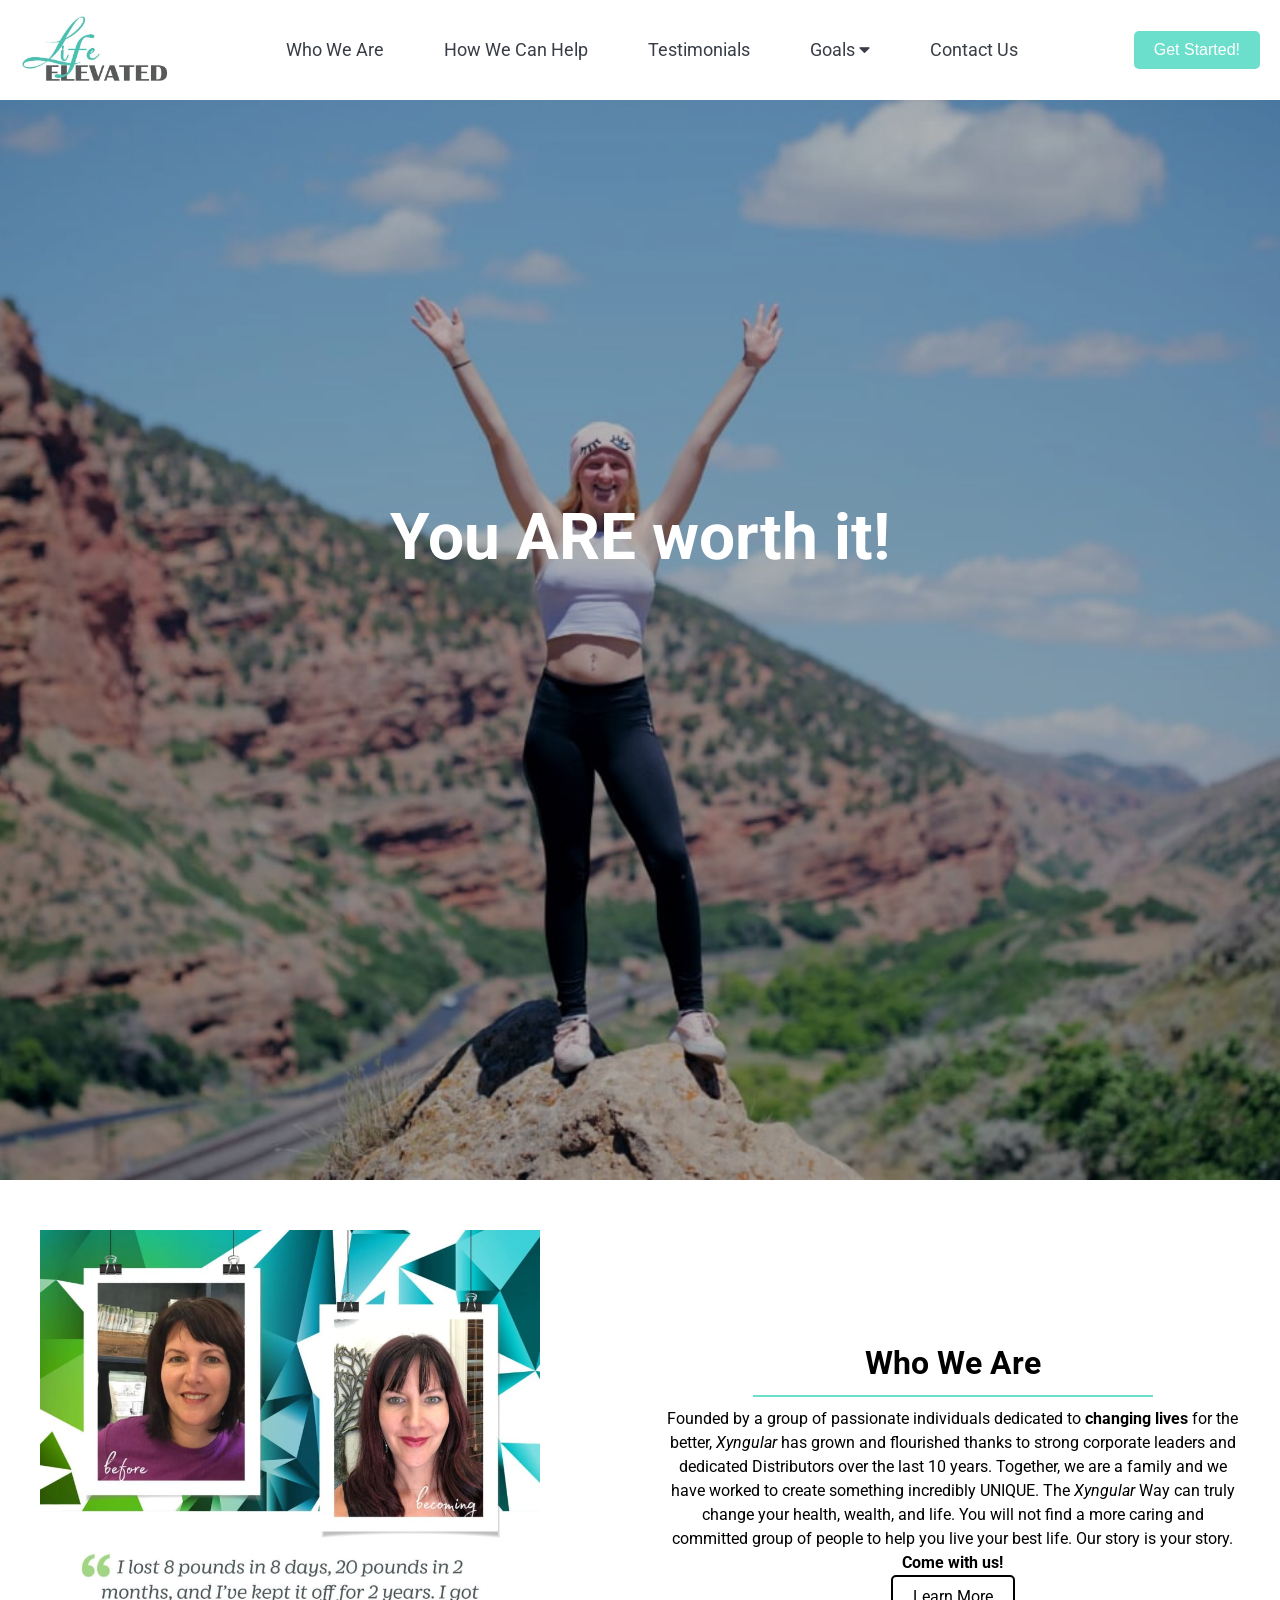
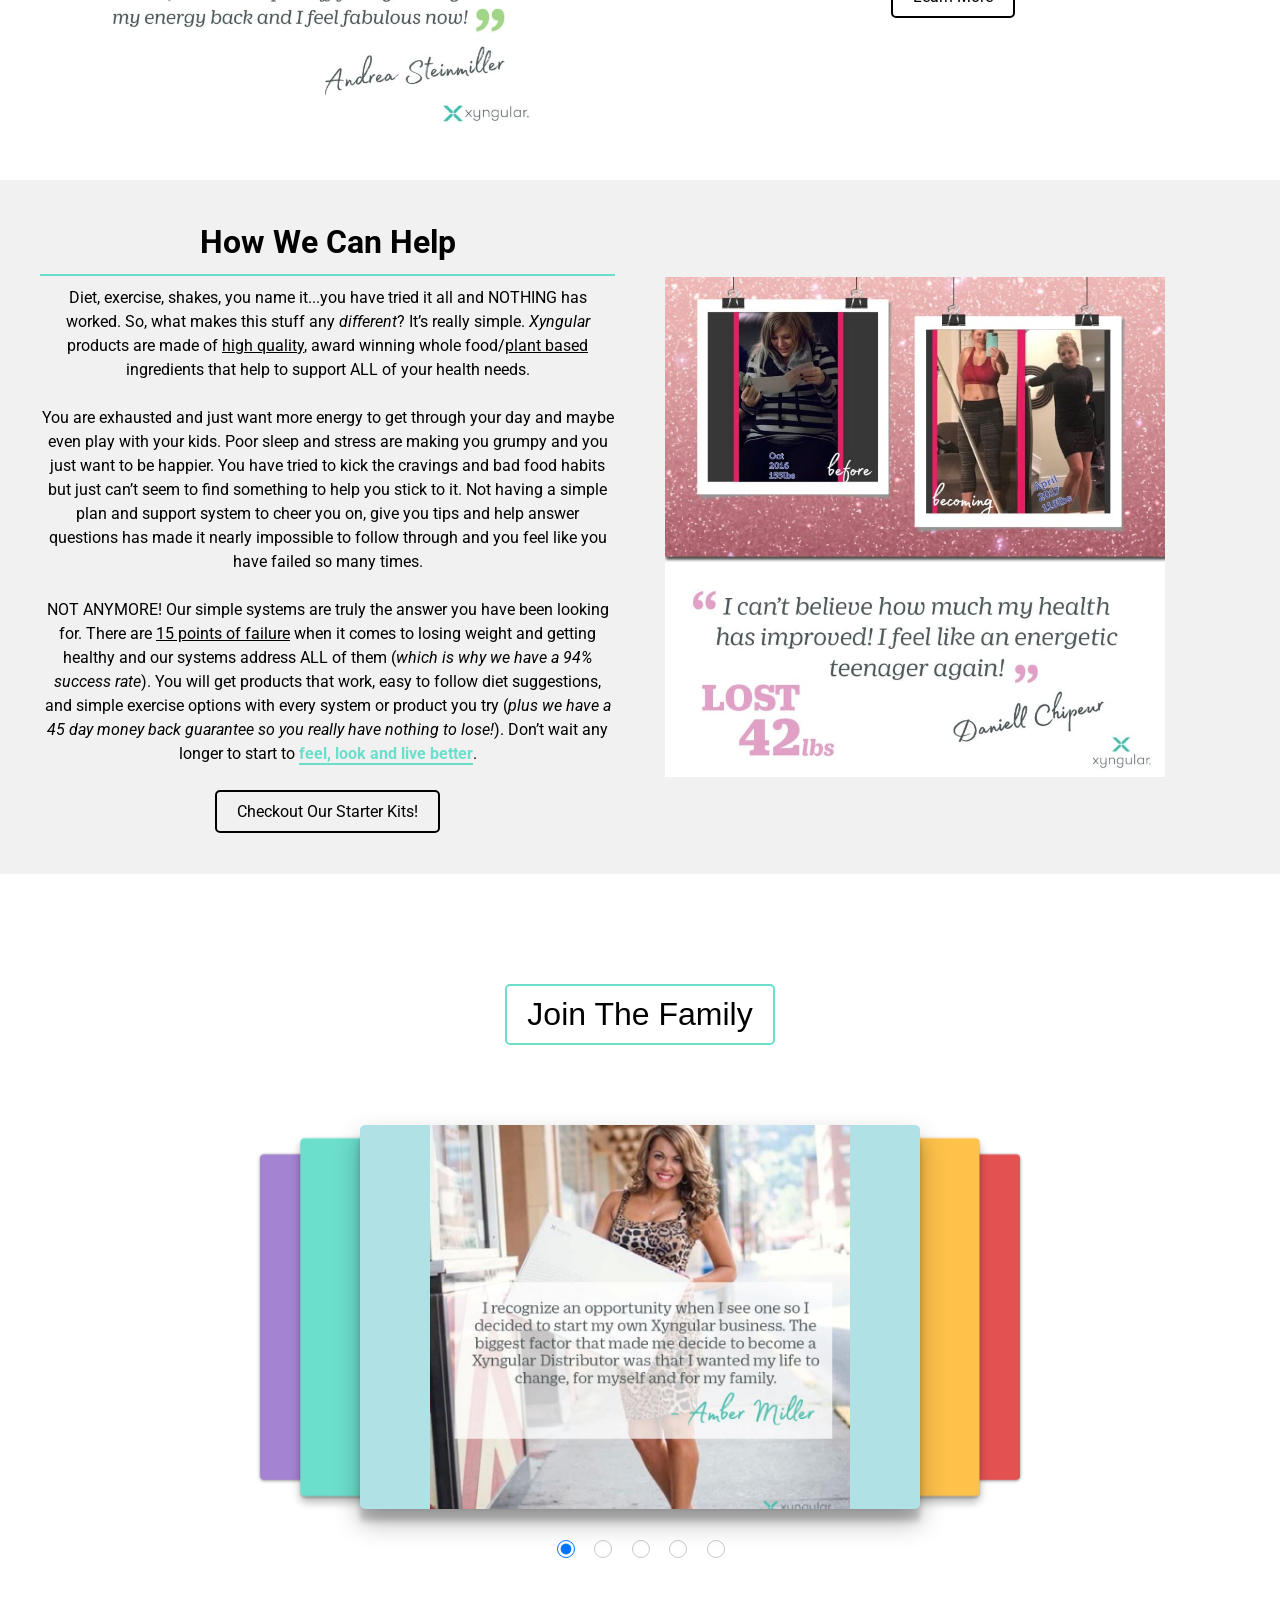
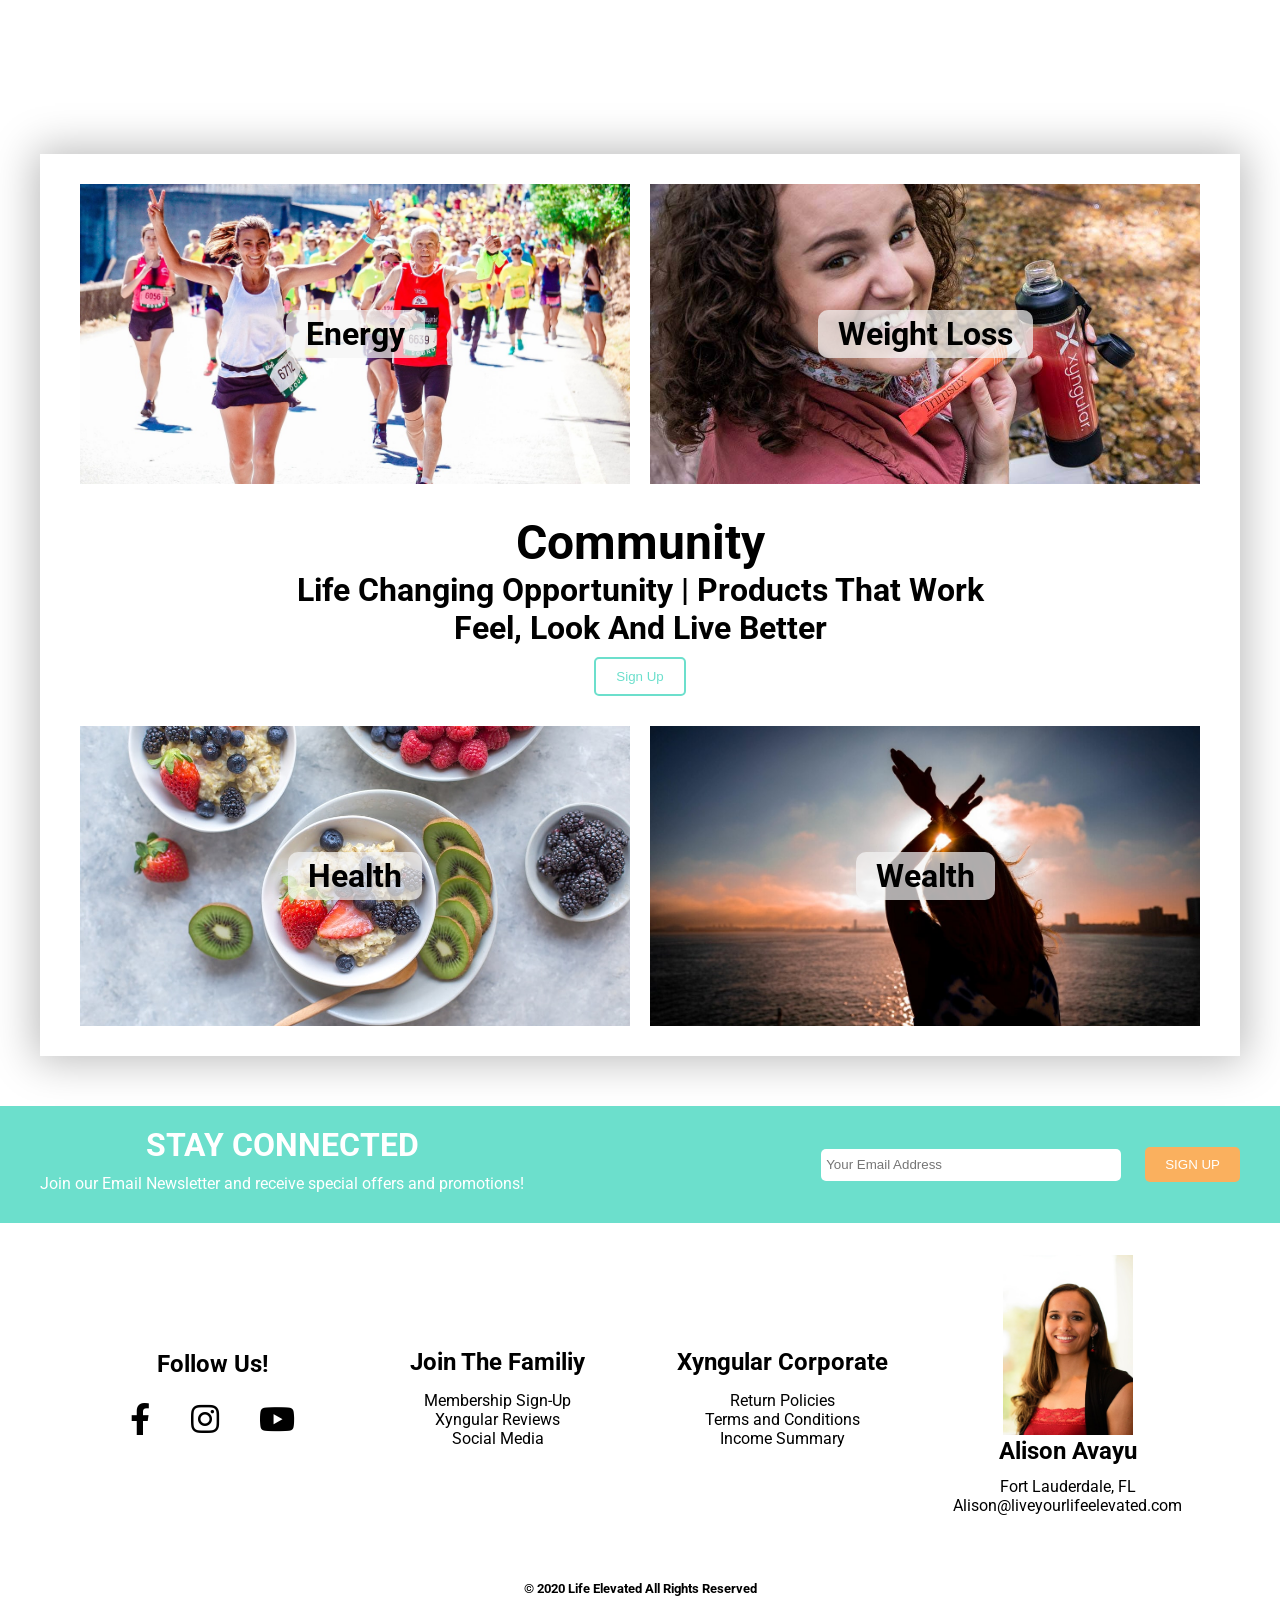
==== index.html @ e4d83ce9 "Add files via upload" ====
<!DOCTYPE html>
<html lang="en">
<head>
  <meta charset="UTF-8">
  <meta name="viewport" content="width=device-width, initial-scale=1.0">
  <!-- Stylesheets -->
  <link rel="stylesheet" href="css/utilities.css">
  <link rel="stylesheet" href="css/style.css">
  <!-- font awesome -->
  <link rel="stylesheet" href="https://cdnjs.cloudflare.com/ajax/libs/font-awesome/5.15.1/css/all.min.css" integrity="sha512-+4zCK9k+qNFUR5X+cKL9EIR+ZOhtIloNl9GIKS57V1MyNsYpYcUrUeQc9vNfzsWfV28IaLL3i96P9sdNyeRssA==" crossorigin="anonymous" />
  <!-- aos -->
  <link rel="stylesheet" href="https://unpkg.com/aos@next/dist/aos.css" />
  <!-- swiper -->
  <link rel="stylesheet" href="https://unpkg.com/swiper/swiper-bundle.min.css">

  <title>Elevate</title>
</head>
<body>

<!-- Navbar -->
<div class="navbar">
  <div class="container flex">
    <img src="./img/home/logo.jpg" alt="">
    <button class="hamburger" id="hamburger"><i class="fas fa-bars"></i></button>
    <ul class="nav-ul" id="nav-ul">
      <li><a href="#testimonials">Who We Are</a></li>
      <li><a href="#aws">How We Can Help</a></li>
      <li><a href="testimonials.html">Testimonials</a></li>
      <li id="goals" class="goals"><a href="#">Goals <i class="fas fa-caret-down"></i></a>
        <ul id="dropdown" class="dropdown">
          <li><a href="./cards/weight-loss.html">Weight Loss</a></li>
          <li><a href="./cards/energy.html">Energy</a></li>
          <li><a href="./cards/health.html">Health</a></li>
          <li><a href="./cards/wealth.html">Wealth</a></li>
        </ul>
      </li>
      </li>
      <li><a href="./forms/info-form.html">Contact Us</a></li>
    </ul>
    <div class="get-started tooltip">
      <a href="forms/info-form.html"><button class="btn sm">Get Started!</button></a>
      <span class="tooltiptext">Lose up to <strong>15</strong>lbs in <strong>8</strong> days!</span>
    </div>
  </div>
  <div class="learn-more" data-aos="fade-down">
    <button class="learn-btn"><a href="./forms/info-form.html"><span>X</span></a></button>
    <p data-aos="fade-left">I WANT IN</p>
  </div>
</div>

<!-- Showcase -->
<section class="showcase">
  <div class="showcase-cover"></div>
  <div class="showcase-container">
    <h1 class="xl" data-aos="fade-down">You ARE worth it!</h1>
  </div>
</section>

<!-- testimonials -->
<section id="testimonials" class="testimonials">
  <div class="container grid">
    <div class="slider-container">
      <div class="slider">
        <img src="./img/home/test1.jpg" alt="" />
        <img src="./img/home/test2.jpg" alt="" />
        <img src="./img/home/test3.jpg" alt="" />
        <img src="./img/home/test4.jpg" alt="" />
        <img src="./img/home/test5.jpg" alt="" />
      </div>
    </div>
    <div class="testimonials-text">
      <h2 class="md">Who We Are</h2>
      <p>
        Founded by a group of passionate individuals dedicated to <strong>changing lives</strong> for the better, <em>Xyngular</em> has grown and flourished thanks to strong corporate leaders and dedicated Distributors over the last 10 years. Together, we are a family and we have worked to create something incredibly UNIQUE. The <em>Xyngular</em> Way can truly change your health, wealth, and life. You will not find a more caring and committed group of people to help you live your best life. Our story is your story. <strong>Come with us!</strong> 
      </p>
      <a href="./cards/weight-loss.html" class="btn btn-outline">Learn More</a>
    </div>
  </div>
</section>

<!-- aws -->
<section id="aws" class="aws">
  <div class="container grid">
    <div class="aws-text">
      <h2 class="md">How We Can Help</h2>
      <p>
        Diet, exercise, shakes, you name it...you have tried it all and NOTHING has worked.  So, what makes this stuff any <em>different</em>?  It’s really simple.  <em>Xyngular</em> products are made of <u>high quality</u>, award winning whole food/<u>plant based</u> ingredients that help to support ALL of your health needs. <br>  
        <br>
        You are exhausted and just want more energy to get through your day and maybe even play with your kids.  Poor sleep and stress are making you grumpy and you just want to be happier.  You have tried to kick the cravings and bad food habits but just can’t seem to find something to help you stick to it.  Not having a simple plan and support system to cheer you on, give you tips and help answer questions has made it nearly impossible to follow through and you feel like you have failed so many times. <br>
        <br>
        NOT ANYMORE!  Our simple systems are truly the answer you have been looking for.  There are <a href="https://www.youtube.com/watch?v=ryxngeSz2Ag"><u>15 points of failure</u></a> when it comes to losing weight and getting healthy and our systems address ALL of them (<em>which is why we have a 94% success rate</em>).  You will get products that work, easy to follow diet suggestions, and simple exercise options with every system or product you try (<em>plus we have a 45 day money back guarantee so you really have nothing to lose!</em>). Don’t wait any longer to start to <strong>feel, look and live better</strong>.
        <br>
        <br>
      </p>
      <a href="./kits/products.html" class="btn btn-outline">Checkout Our Starter Kits!</a>
    </div>
    <div class="slider-container">
      <div class="slider">
        <img src="./img/home/aws1.jpg" alt="" />
        <img src="./img/home/aws2.jpg" alt="" />
        <img src="./img/home/aws3.jpg" alt="" />
        <img src="./img/home/aws4.jpg" alt="" />
        <img src="./img/home/aws5.jpg" alt="" />
      </div>
    </div>
  </div>
</section>


<!-- Join Us -->
<section class="join-us">
  <div class="container">
    <div class="join-header">
      <button class="md btn btn-outline"><a href="./cards/health.html">Join The Family</a></button>
    </div>
    <div id="slider">
      <input type="radio" name="slider" id="s1" checked>
      <input type="radio" name="slider" id="s2">
      <input type="radio" name="slider" id="s3">
      <input type="radio" name="slider" id="s4">
      <input type="radio" name="slider" id="s5">
      
      <label for="s1" id="slide1"></label>
      <label for="s2" id="slide2"></label>
      <label for="s3" id="slide3"></label>
      <label for="s4" id="slide4"></label>
      <label for="s5" id="slide5"></label>
    </div>
  </div>
  </section>
  
<!-- community -->
<section class="community">
  <div class="container">
    <div class="grid">
      <div class="grid-item card1" data-aos="fade-right">
        <h2 class="md"><a href="./cards/energy.html">Energy</a></h2>
      </div>
      <div class="grid-item card2" data-aos="fade-left"><a href="./cards/weight-loss.html">
        <h2 class="md">Weight Loss</h2>
       </a>
      </div>
    </div>
    <div id="community" class="main">
      <h2 class="lg">Community</h2>
      <h2 class="md">Life Changing Opportunity | Products That Work</h2>
      <h2 class="md">Feel, Look And Live Better</h2>
      <button class="btn btn-outline">Sign Up</button>
    </div>
    <div class="grid">
      <div class="grid-item card3" data-aos="fade-right"><a href="./cards/health.html">
        <h2 class="md">Health</h2>
       </a>
      </div>
      <div class="grid-item card4" data-aos="fade-left"><a href="./cards/wealth.html">
        <h2 class="md">Wealth</h2>
       </a>
      </div>
    </div>
  </div>
</section>


<!-- footer -->
<div class="connect">
  <div class="container flex">
    <div class="connect-text">
      <h2 class="md">STAY CONNECTED</h2>
      <P class="sm">Join our Email Newsletter and receive special offers and promotions!</P>
    </div>
    <div class="connect-form">
      <form name="connect-form" method="POST" data-netlify="true">
        <input name="email" type="email" placeholder="Your Email Address">
        <button class="btn" type="submit">SIGN UP</button>
      </form>
    </div>
  </div>
</div>

<footer>
<div class="footer-links">
  <div class="container grid my-2">
    <div class="social">
      <h2 class="md">Follow Us!</h2>
      <ul class="social-ul">
        <li class="facebook-i">
          <div class="social-tooltip">
            <a href="http://facebook.com/alisonavayu"><i class="fab fa-facebook-f fa-2x"></i></a>
            <span class="tooltiptext">Click <strong>"Join"</strong> and say <strong>Alison</strong> sent you!</span>
          </div>
        </li>
        <li><a href="http://instgram.com/alisonavayu""><i class="fab fa-instagram fa-2x"></i></a></li>
        <li><a href="https://www.youtube.com/user/xyngularcorp"><i class="fab fa-youtube fa-2x"></i></a></li>
      </ul>
    </div>
    <div class="family flex my-3">
      <h2 class="md">Join The Familiy</h2>
      <a href="https://www.xyngular.com/en/join-our-family/membership-sign/"
      >Membership Sign-Up</a
      >
      <a
      href="https://www.xyngular.com/en/join-our-family/xyngular-reviews/"
      >Xyngular Reviews</a
      >
      <a href="#">Social Media</a>
    </div>
    <div class="corporate flex my-3">
      <h2 class="md">Xyngular Corporate</h2>
      <a
      href="https://www.xyngular.com/en/xyngular-corporate/return-policies/"
      >Return Policies</a
      >
      <a
      href="https://www.xyngular.com/en/xyngular-corporate/terms-conditions/"
      >Terms and Conditions</a
      >
      <a
      href="https://xyngular-xbo-media.s3.amazonaws.com/Xyngular_Income_Summary-2016.pdf"
      >Income Summary</a
      >
    </div>
    <div class="contact flex my-3">
      <img src="./img/home/contact-img.jpg" alt="">
      <h2 class="md">Alison Avayu</h2>
      <p>Fort Lauderdale, FL<br>
        Alison@liveyourlifeelevated.com
      </p>
    </div>
  </div>
</div>
<div class="copyright my-2">
  <h5>&copy; 2020 Life Elevated All Rights Reserved</h5>
</div>
</footer>

<!-- grocery modal -->
<!-- <section class="grocery-modal">
  <div id="modal-bg" class="modal-bg">
    <div id="modal-container" class="modal-container container flex">
      <div class="grocery-text">
        <h2 class="md">Enjoy our favorite Grocery go-to list!</h2>
        <p class="sm">And stay up to date on future <u><em>promotions.</em></u></p>
        <form name="grocery-form" method="POST" data-netlify="true">
          <div class="form-control">
            <input type="text" name="name" placeholder="First Name">
            <input type="email" name="email" placeholder="Enter Your Email" /><br />
          </div>
          <button class="btn" type="submit">SIGN UP</button>
        </form>
        <span class="modal-close" id="modal-close">X</span>
      </div>
    </div>
  </div>
</section> -->
  

<!-- js -->
<script src="app.js"></script>

<!-- aos -->
<script src="https://unpkg.com/aos@next/dist/aos.js"></script>
<script>
  AOS.init({
    offset: 200,
    duration: 800,
  });
</script>

 <!-- Swiper -->
 <script src="https://unpkg.com/swiper/swiper-bundle.min.js"></script>
 <script>
   var swiper = new Swiper('.swiper-container', {
 effect: 'coverflow',
 grabCursor: true,
 centeredSlides: true,
 slidesPerView: 'auto',
 coverflowEffect: {
   rotate: 50,
   stretch: 0,
   depth: 100,
   modifier: 1,
   slideShadows: true,
 },
});
 </script>
 
 <!-- omnisend -->
 <script type="text/javascript">
  window.omnisend = window.omnisend || [];
  omnisend.push(["accountID", "5fd02f954c7fa4787cb99e09"]);
  omnisend.push(["track", "$pageViewed"]);
  !function(){var e=document.createElement("script");e.type="text/javascript",e.async=!0,e.src="https://omnisrc.com/inshop/launcher-v2.js";var t=document.getElementsByTagName("script")[0];t.parentNode.insertBefore(e,t)}();
</script>
</body>
</html>
---- css/utilities.css ----
/* Utilities */

a {
  text-decoration: none;
  color: #000;
}

a:focus {
  outline: none;
  border: none;
}

li {
  list-style-type: none;
}

.container {
  max-width: 1200px;
  height: 100%;
  margin: 0px auto;
  overflow: auto;
  padding: 0 40px;
}

html {
  scroll-behavior: smooth;
}

button:focus {
  outline: none;
  border: none;
}

/* tool tip */
/* Tooltip container */
.tooltip {
  position: relative;
  display: inline-block;
}

/* Tooltip text */
.tooltip .tooltiptext {
  visibility: hidden;
  color: #000;
  text-align: center;
  padding: 5px 0;
  border-radius: 6px;
  
  /* Position the tooltip text - see examples below! */
  position: absolute;
  z-index: 5;
}

/* Show the tooltip text when you mouse over the tooltip container */
.tooltip:hover .tooltiptext {
  visibility: visible;
}

.tooltip .tooltiptext {
  width: 220px;
  top: 100%;
  left: 50%;
  transform: translateX(-50%);
  margin-left: -30px; 
}

/* learn-more */
.navbar .learn-more {
  position: fixed;
  top: 80%;
  right: 3%;
  border: none;
  background-color: transparent;
  display: flex;
  flex-direction: column;
  z-index: 10;
}

.navbar .learn-more .learn-btn {
  background-color: transparent;
  border: none;
}

.navbar .learn-btn a {
  color: var(--primary-color);
  text-decoration: none;
}

.navbar .learn-btn span {
  font-size: 3.5rem;
  font-weight: bold;
  text-shadow: 0px 5px 10px #808080;
}

.navbar .learn-btn span:hover {
  cursor: pointer;
  border: none;
  outline: none;
  text-shadow: 0px 5px 10px #000;
  transition: text-shadow .2s ease-in;
}

.navbar .learn-more p {
  text-align: center;
  color: #000;
  font-size: 12px;
  font-weight: bold;
}

/* modal */
.modal-bg {
  position: fixed;
  height: 100vh;
  width: 100%;
  top: 0;
  left: 0;
  background-color: rgba(100, 100, 100, 0.7);
  display: flex;
  justify-content: center;
  align-items: center;
  visibility: visible;
  opacity: 1;
  transition: visibilty 0.2s, opacity 0.5s;
  z-index: 100;
}

.modal-active {
  visibility: visible;
  opacity: 0;
}

/* button */
.btn {
  padding: 10px 20px;
  border: none;
  border-radius: 5px;
}

.btn:hover {
  cursor: pointer;
  transform: scale(.95);
}

.btn-outline {
  padding: 10px 20px;
  border: 2px solid #000;
  border-radius: 5px;
  background-color: transparent;
}

/* grid and flex */
.flex {
  display: flex;
  justify-content: center;
  align-items: center;
}

.grid {
  display: grid;
  grid-template-columns: repeat(2, 1fr);
  gap: 20px;
  justify-content: center;
  align-items: center;
  height: 100%;
}

.grid-3 {
  grid-template-columns: repeat(3, 1fr);
}

/* Text Sizes */

.lead {
  font-size: 20px;
}

.sm {
  font-size: 1rem
}

.md {
  font-size: 2rem;
}

.lg {
  font-size: 3rem;
}

.xl {
  font-size: 4rem;
}


/* Margin */

.my-1 {
  margin: 1rem 0;
}

.my-2 {
  margin: 1.5rem 0;
}

.my-3 {
  margin: 2rem 0;
}

.my-4 {
  margin: 3rem 0;
}

.my-5 {
  margin: 4rem 0;
}

.m-1 {
  margin: 1rem;
}

.m-2 {
  margin: 1.5rem;
}

.m-3 {
  margin: 2rem;
}

.m-4 {
  margin: 3rem;
}

.m-5 {
  margin: 4rem;
}

/* Padding */

.py-1 {
  padding: 1rem 0;
}

.py-2 {
  padding: 1.5rem 0;
}

.py-3 {
  padding: 2rem 0;
}

.py-4 {
  padding: 3rem 0;
}

.py-5 {
  padding: 4rem 0;
}

.p-1 {
  padding: 1rem;
}

.p-2 {
  padding: 1.5rem;
}

.p-3 {
  padding: 2rem;
}

.p-4 {
  padding: 3rem;
}

.p-5 {
  padding: 4rem;
}
---- css/style.css ----
@import url("https://fonts.googleapis.com/css2?family=Roboto:wght@400;500;700&display=swap");
@import url("https://fonts.googleapis.com/css2?family=Dancing+Script&display=swap");
@import url('https://fonts.googleapis.com/css2?family=Questrial&display=swap');

:root {
  --primary-color: #6cdfcc;
  --primary-dark: #2dd1b6;
  --primary-light: #abede2;
  --secondary-color: #393e46;
  --success-color: #2ecc71;
  --error-color: #e74c3c;
  --orange: #fab05e;
  --teal: #6cdfcc;
  --purple: #a383d2;  
  --green: #8fcfa0;
  --yellow: #fec24a;
  --red: #e35151;
  --blue: #b0e1e5;
}

* {
  box-sizing: border-box;
  margin: 0;
  padding: 0;
}

body {
  font-family: "Roboto", sans-serif;
}

html {
  scroll-behavior: smooth;
}

p {
  margin: 10px 0;
}

img {
  width: 100%;
}


/* Navbar */
.navbar {
  height: 100px;
  color: var(--teal);
}

.navbar .container {
  padding: 0px 20px;
  max-width: 1400px;
}

.navbar .flex {
  justify-content: space-between;
}

.navbar .container img {
  height: 80px;
  width: 150px;
  margin: 0;
}

.hamburger {
  position: relative;
  display: none;
  font-size: 2.25rem;
  background-color: transparent;
  color: var(--teal);
  border: none;
}

.hamburger:focus {
  outline: none;
}

.nav-ul {
  display: flex;
  padding: 20px;
}

.nav-ul a {
  color: var(--secondary-color);
  font-size: 1.1rem;
  margin: 0px 20px;
  padding: 5px 10px;
}

.nav-ul a:hover {
  border-bottom: 3px solid var(--teal);
  transition: all .2s ease-in-out;
  border-radius: 5px;
}

.dropdown {
  visibility: hidden;
  position: absolute;
  overflow: visible;
  z-index: 20;
  background-color: rgba(50, 50, 50, 0.8);
  margin: 20px 0px;
  border-radius: 10px;
}

.show {
  visibility: visible;
}

.dropdown li {
  color: #fff;
  text-align: center;
  padding: 10px
}

.dropdown li a {
  color: #fff;
  font-weight: bold;
}

.dropdown li a:hover {
  color: var(--teal);
  bordeR: none;
}

.dropdown li:hover {
  background-color: #000;
  border-radius: 10px;
}

.get-started button {
  background-color: var(--teal);
  color: #fff;
} 

/* showcase */
.showcase {
  position: relative;
  height: 120vh;
  background: url(../img/home/showcase.jpg) no-repeat center center/cover;
}

.showcase .showcase-cover {
  position: absolute;
  top: 0;
  left: 0;
  right: 0;
  bottom: 0;
  background-color: rgba(0, 0, 0, .3);
  z-index: 2;
}


.showcase .showcase-container h1 {
  text-align: center;
  color: #fff;
  top: 400px;
  position: relative;
  z-index: 3;
}


/* Who We Are */

.slider-container {
  overflow: hidden;
  width: 500px;
  height: 500px;
}

.slider-container .slider {
  position: relative;
  width: 500%;
  margin: 0;
  left: 0;
  animation: 15s slider infinite;
}

.slider-container .slider img {
  width: 20%;
  float: left;
}

@keyframes slider {
  0% { left: 0; }
  15% { left: 0; }
  20% { left: -100%; }
  40% { left: -100%; }
  45% { left: -200%; }
  65% { left: -200%; }
  70% { left: -300%; }
  85% { left: -300%; }
  90% { left: -400%; }
  100% { left: -400%; }
}

.testimonials .container {
  padding: 50px 0px;
  grid-gap: 50px;
}

.testimonials .container .testimonials-text h2 {
  padding-bottom: 20px;
  border-bottom: 2px solid var(--primary-color);
  width: 400px;
  margin: 0px auto;
}

.testimonials .container .testimonials-text {
  text-align: center;
  line-height: 1.5rem;
}

.testimonials .container .testimonials-text .btn:hover {
  background-color: var(--teal);
  color: #fff;
  border: none;
}


/* How We Can Help */
.aws {
  background-color: #f1f1f1;
}

.aws .container {
  padding: 50px 0px;
  grid-gap: 50px;
}

.aws .container .aws-text h2 {
  padding-bottom: 20px;
  border-bottom: 2px solid var(--primary-color);
}

.aws .container .aws-text {
  text-align: center;
  line-height: 1.5rem; 
}

.aws .container .aws-text strong {
  color: var(--primary-color);
  border-bottom: 2px solid var(--primary-color);
}

.aws-text a:hover {
  font-weight: bold;
}

.aws .container .aws-text .btn:hover {
  background-color: var(--teal);
  border: none;
  color: #fff;
}

.aws .conatiner .slider-container {
  overflow: hidden;
  width: 500px;
  height: 500px;
}

.aws .conatiner .slider-container .slider {
  position: relative;
  width: 500%;
  margin: 0;
  left: 0;
  animation: 15s slider infinite;
}

.aws .conatiner .slider-container .slider img {
  width: 20%;
  float: left;
}

@keyframes slider {
  0% { left: 0; }
  15% { left: 0; }
  20% { left: -100%; }
  40% { left: -100%; }
  45% { left: -200%; }
  65% { left: -200%; }
  70% { left: -300%; }
  85% { left: -300%; }
  90% { left: -400%; }
  100% { left: -400%; }
}

/* Join Us */
  .join-us .btn-outline {
    margin: 80px auto;
    display: flex;
    justify-content: center;
    border-radius: 5px;
    color: var(--primary-color);
    border-color: vaR(--primary-color);
    cursor: pointer;
   }
  
  .join-us .btn-outline a {
    text-decoration: none;
  }
  
  .join-us .btn a:visited {
    color: var(--primary-color);
    text-decoration: none;
    border: none;
    outline: none;
  }

.join-us {
  padding-top: 30px;
}
.join-us .container {
  height: 800px;
}

#slider {
  position: relative;
  width: 50%;
  height: 30vw;
  margin: 40px auto;
  font-family: 'Helvetica Neue', sans-serif;
  perspective: 1400px;
  transform-style: preserve-3d;
}

input[type=radio] {
  position: relative;
  top: 108%;
  left: 50%;
  width: 18px;
  height: 18px;
  margin: 0 15px 0 0;
  opacity: 0.4;
  transform: translateX(-83px);
  cursor: pointer;
}


input[type=radio]:nth-child(5) {
  margin-right: 0px;
}

input[type=radio]:checked {
  opacity: 1;
}


#slider label {
  position: absolute;
  width: 100%;
  height: 100%;
  left: 0;
  top: 0;
  border-radius: 5px;
  cursor: pointer;
  display: flex;
  align-items: center;
  justify-content: center;
  transition: transform 400ms ease;
}

#slide1 {
  background-image: url(../img/home/join1.jpg);
  background-position: center;
  background-size: 420px;
  background-repeat: no-repeat;
  background-color: #b0e1e5;
}

#slide2 {
  background-image: url(../img/home/join2.jpg);
  background-position: center;
  background-size: 420px;
  background-repeat: no-repeat;
  background-color: #fec24a;
}

#slide3 {
  background-image: url(../img/home/join3.jpg);
  background-position: center;
  background-size: 420px;
  background-repeat: no-repeat;
  background-color: #e35151;
}

#slide4 {
  background-image: url(../img/home/join4.jpg);
  background-position: center;
  background-size: 420px;
  background-repeat: no-repeat;
  background-color: #a383d2;
}

#slide5 {
  background-image: url(../img/home/join5.jpg);
  background-position: center;
  background-size: 420px;
  background-repeat: no-repeat;
  background-color: var(--teal);
}


/* Slider Functionality */

/* Active Slide */
#s1:checked ~ #slide1, #s2:checked ~ #slide2, #s3:checked ~ #slide3, #s4:checked ~ #slide4, #s5:checked ~ #slide5 {
  box-shadow: 0 13px 26px rgba(0,0,0, 0.3), 0 12px 6px rgba(0,0,0, 0.2);
  transform: translate3d(0%, 0, 0px);
}

/* Next Slide */
#s1:checked ~ #slide2, #s2:checked ~ #slide3, #s3:checked ~ #slide4, #s4:checked ~ #slide5, #s5:checked ~ #slide1 {
  box-shadow: 0 6px 10px rgba(0,0,0, 0.3), 0 2px 2px rgba(0,0,0, 0.2);
  transform: translate3d(15%, 0, -100px);
}


/* Next to Next Slide */
#s1:checked ~ #slide3, #s2:checked ~ #slide4, #s3:checked ~ #slide5, #s4:checked ~ #slide1, #s5:checked ~ #slide2 {
  box-shadow: 0 1px 4px rgba(0,0,0, 0.4);
  transform: translate3d(30%, 0, -250px);
}

/* Previous to Previous Slide */
#s1:checked ~ #slide4, #s2:checked ~ #slide5, #s3:checked ~ #slide1, #s4:checked ~ #slide2, #s5:checked ~ #slide3 {
  box-shadow: 0 1px 4px rgba(0,0,0, 0.4);
  transform: translate3d(-30%, 0, -250px);
}

/* Previous Slide */
#s1:checked ~ #slide5, #s2:checked ~ #slide1, #s3:checked ~ #slide2, #s4:checked ~ #slide3, #s5:checked ~ #slide4 {
  box-shadow: 0 6px 10px rgba(0,0,0, 0.3), 0 2px 2px rgba(0,0,0, 0.2);
  transform: translate3d(-15%, 0, -100px);
}



/* community */

.community .container {
  background-color: #fff;
  margin: 50px auto;
  box-shadow: 0 0 40px 5px #bbbbbb;
}

.community .grid-item {
  display: flex;
  height: 300px;
  justify-content: center;
  align-items: center;
  margin: 30px 0px;
}

.community .grid-item h2 {
  padding: 5px 20px;
  background-color: rgba(246, 246, 246, .7);
  color: #000;
  border-radius: 10px;
  cursor: pointer;
}

.card1 {
  background: url(../img/home/energy.jpg) no-repeat center center/cover;
}
.card2 {
  background: url(../img/home/wt-loss.jpg) no-repeat center center/cover;
}
.card3 {
  background: url(../img/home/health.jpg) no-repeat center center/cover;
}
.card4 {
  background: url(../img/home/wealth.jpg) no-repeat center center/cover;
}

.community .main {
  text-align: center;
}

.community .main button {
  margin-top: 10px;
  color: var(--primary-color);
  border-color: var(--primary-color);
  cursor: pointer;
}


/* footer */
/* connect  */

.connect {
  background-color: var(--primary-color);
}

.connect .container {
  justify-content: space-between;
  text-align: center;
  padding: 20px 0px;
  color: #fff;
}

.connect-form input {
  width: 300px;
  height: 2rem;
  padding: 5px;
  border-radius: 5px;
  border: none;
  outline: none;
}

.connect-form .btn {
  color: #fff;
  background-color: var(--orange);
  margin-left: 20px;
}

.footer-links h2 {
  font-size: 1.5rem;
  padding: 15px;
}

.footer-links .grid {
  margin: 0px auto;
  grid-template-columns: repeat(4, 1fr);
  text-align: center;
}

.footer-links .container .flex {
  flex-direction: column;
}

.social-ul {
  display: flex;
  justify-content: space-evenly;
  padding: 10px;
}

.social-tooltip {
  position: relative;
}

.social-tooltip .tooltiptext {
  visibility: hidden;
  position: absolute;
  bottom: -50px;
  left: -35px;
  background-color: #fff;
  width: 200px;
  z-index: 10;
}

.social ul a i:hover {
  color: var(--primary-color);
  cursor: pointer;
  border: none;
}

.social ul .facebook-i:hover .tooltiptext{
  visibility: visible;
}


.footer-links .container a:hover {
  border-bottom: 2px solid var(--primary-color);
  font-weight: bold;
}

.footer-links .container .contact img {
  width: 130px;
  height: 180px;
}

.footer-links .container .contact h2 {
  padding: 2px;
}

.copyright {
  text-align: center;
}



/* email modal */
.modal-bg {
  position: fixed;
  top: 0px;
  left: 0px;
  height: 100%;
  width: 100%;
  background-color: rgba(50, 50, 50, 0.4);
  z-index: 100;
  display: none;
}

.modal-container {
  position: absolute;
  background-color: var(--secondary-color);
  height: 250px;
  width: 100%;
  display: flex;
  justify-content: center;
  align-items: center;
  transition: all .4s ease-in-out;
  border-radius: 10px;
  bottom: 0px;
  left: 50%;
  transform: translateX(-50%);
  
}

.grocery-modal .modal-container {
  border: 2px solid var(--teal);
}

.modal-container.active {
  transform: translateY(250px);
}

.grocery-modal form {
  display: flex;
  flex-direction: column;
  justify-content: center;
  align-items: center;
  color: #fff;
}

.grocery-text {
  width: 50%;
}

.grocery-text h2 {
  padding: 0px 10px;
  color: #fff;
  text-align: center;
}

.grocery-text p {
  text-align: center;
  padding: 10px;
  color: #fff;
}

.grocery-text .modal-close {
  color: #a6a6a6;
  font-size: 2rem;
  font-weight: bold;
  position: absolute;
  top: 10px;
  right: 15px;
  cursor: pointer;
}

.grocery-text .form-control {
  margin: 10px;
}

.grocery-text form input {
  height: 40px;
  font-size: 16px;
  padding-left: 5px;
  width: 250px;
  outline: none;
  background-color: var(--secondary-color);
  border: none;
  border-bottom: 2px solid #fff;
  color: #fff;
}

.grocery-modal form input::placeholder {
  color: #fff;
}

.grocery-modal form button {
  background-color: var(--primary-color);
  color: #fff;
  width: 500px;
  padding: 10px;
  margin-bottom: 15px;
  transition: background-color 0.5s ease-in-out;
  outline: none;
  border: none;
}

.grocery-modal form button:hover {
  cursor: pointer;
  background-color: var(--primary-color);
}

.grocery-modal .grocery-text span:hover {
  color: #fff;
}

@media (max-width:1200px) {
  /* navbar */
 .hamburger {
  display: block;
  position: absolute;
  right: 50px;
}

.nav-ul {
  display: none;
}

.nav-ul.show {
  position: absolute;
  display: flex;
  flex-direction: column;
  top: 100px;
  right: 0px;
  z-index: 100;
  transition: all .5s ease-in-out;
  width: 100%;
}

.nav-ul {
  background-color: rgba(50, 50, 50, 1);
  padding: 0px;
}

.nav-ul li {
  border-bottom: 2px solid #000;
}

.nav-ul a {
  color: var(--teal);
  font-size: 1.5rem;
  margin: 30px;
  padding: 0px;
  line-height: 4rem;
}

.navbar .container .btn {
  display: none;
}

.dropdown {
  background-color: var(--teal);
  border-radius: 0px;
  width: 100%;
}

}

@media (max-width:500px) {
 /* navbar */
 .hamburger {
  display: block;
  position: absolute;
  right: 50px;
}

.nav-ul {
  display: none;
}

.navbar {
  position: relative;
}

.nav-ul.show {
  position: absolute;
  display: flex;
  flex-direction: column;
  top: 100px;
  right: 0px;
  z-index: 100;
  transition: all .5s ease-in-out;
}

.nav-ul {
  background-color: rgba(50, 50, 50, 0.9);
}

.nav-ul li {
  border-bottom: 2px solid #000;
}

.nav-ul a {
  color: var(--teal);
  font-size: 1.5rem;
  margin: 30px;
  padding: 0px;
  line-height: 4rem;
}

.navbar .container .btn {
  display: none;
}

.dropdown {
  background-color: var(--teal);
  border-radius: 0px;
  width: 100%;
}

.get-started {
  display: none;
}

  /* showcase */
  .showcase-container {
    display: flex;
    flex-direction: column;
    text-align: center;
  }

  .showcase-container h1 {
    font-size: 2.5rem;
  }

  .showcase-container h2 {
    font-size: 1.75rem;
    margin-top: 10px;
  }

  
  /* testimonials */
  .testimonials .grid {
    grid-template-columns: 1fr;
  }
  
  .testimonials .grid .slider-container {
    height: 400px;
    width: 380px;
    margin: 0px auto;
  }
  
  .testimonials .container .testimonials-text p {
    margin: 30px;
  }
  
  /* aws */
  .aws {
    padding: 40px 0px;
  }

  .aws .grid {
    grid-template-columns: 1fr;
    padding: 10px 30px;
  }

  .aws .grid .slider-container {
    height: 400px;
    width: 380px;
    margin: 0px auto;
  }

  .aws .container .testimonials-text p {
    margin: 30px;
  }

  /* Join Us */

  .join-us {
    display: none;
  }
  

  /* community */
  .community .container {
    box-shadow: none;
  }

.community .grid {
  grid-template-columns: 1fr;
  }

  .community .grid-item {
    margin: 5px 0;
  }

  .community .main {
    padding: 20px 0px 30px;
  }
  
  .community .main .md {
    font-size: 1.5rem;
  }

  /* footer */
  
  .connect-form {
    padding: 5px;
  }
  
  .connect-form .btn {
    color: #fff;
    background-color: var(--orange);
    margin: 10px auto;    
  }
  
  .connect .flex {
    display: flex;
    flex-direction: column;
    padding: 5px;
  }

  .footer-links .grid {
    grid-template-columns: 1fr;
    text-align: center;
  }

  .footer-links .container .family,
  .footer-links .container .corporate,
  .footer-links .container .contact {
    margin: .5rem 0px;
  }

   /* email modal */

.grocery-modal {
  height: 300px;
}

.grocery-modal .modal-container {
  border: 2px solid var(--teal);
  box-shadow: 0px 0px 40px 5px #000;  
}

.grocery-modal form input {
  margin-top: 20px;
  max-width: 300px;
}

.grocery-modal form button {
  margin-top: 40px;
  max-width: 200px;
}

.modal-container {
  width: 350px;
  height: 500px;
  top: 50%;
  left: 50%;
  transform: translate(-50%, -50%);
}

.grocery-modal .grocery-text {
  width: 100%;
}

.grocery-modal .grocery-text h2 {
  font-size: 2rem;
}

}
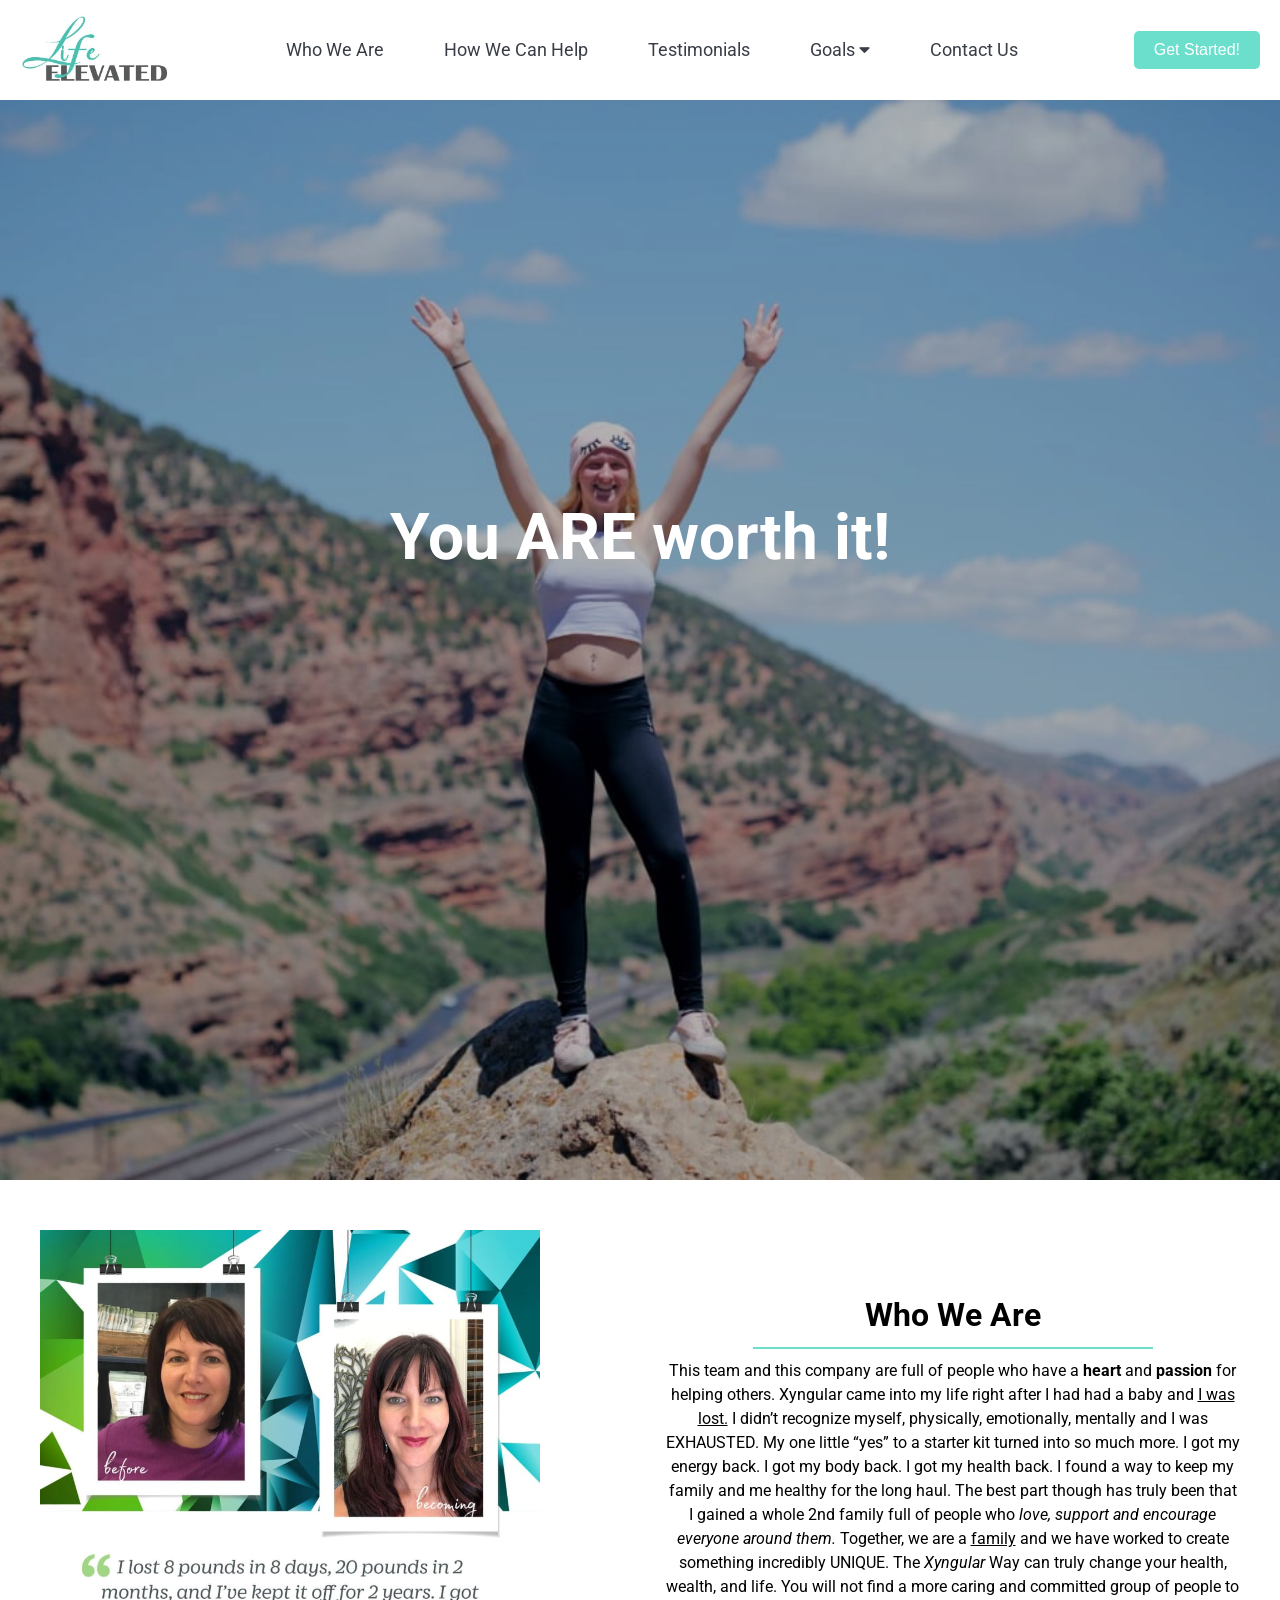
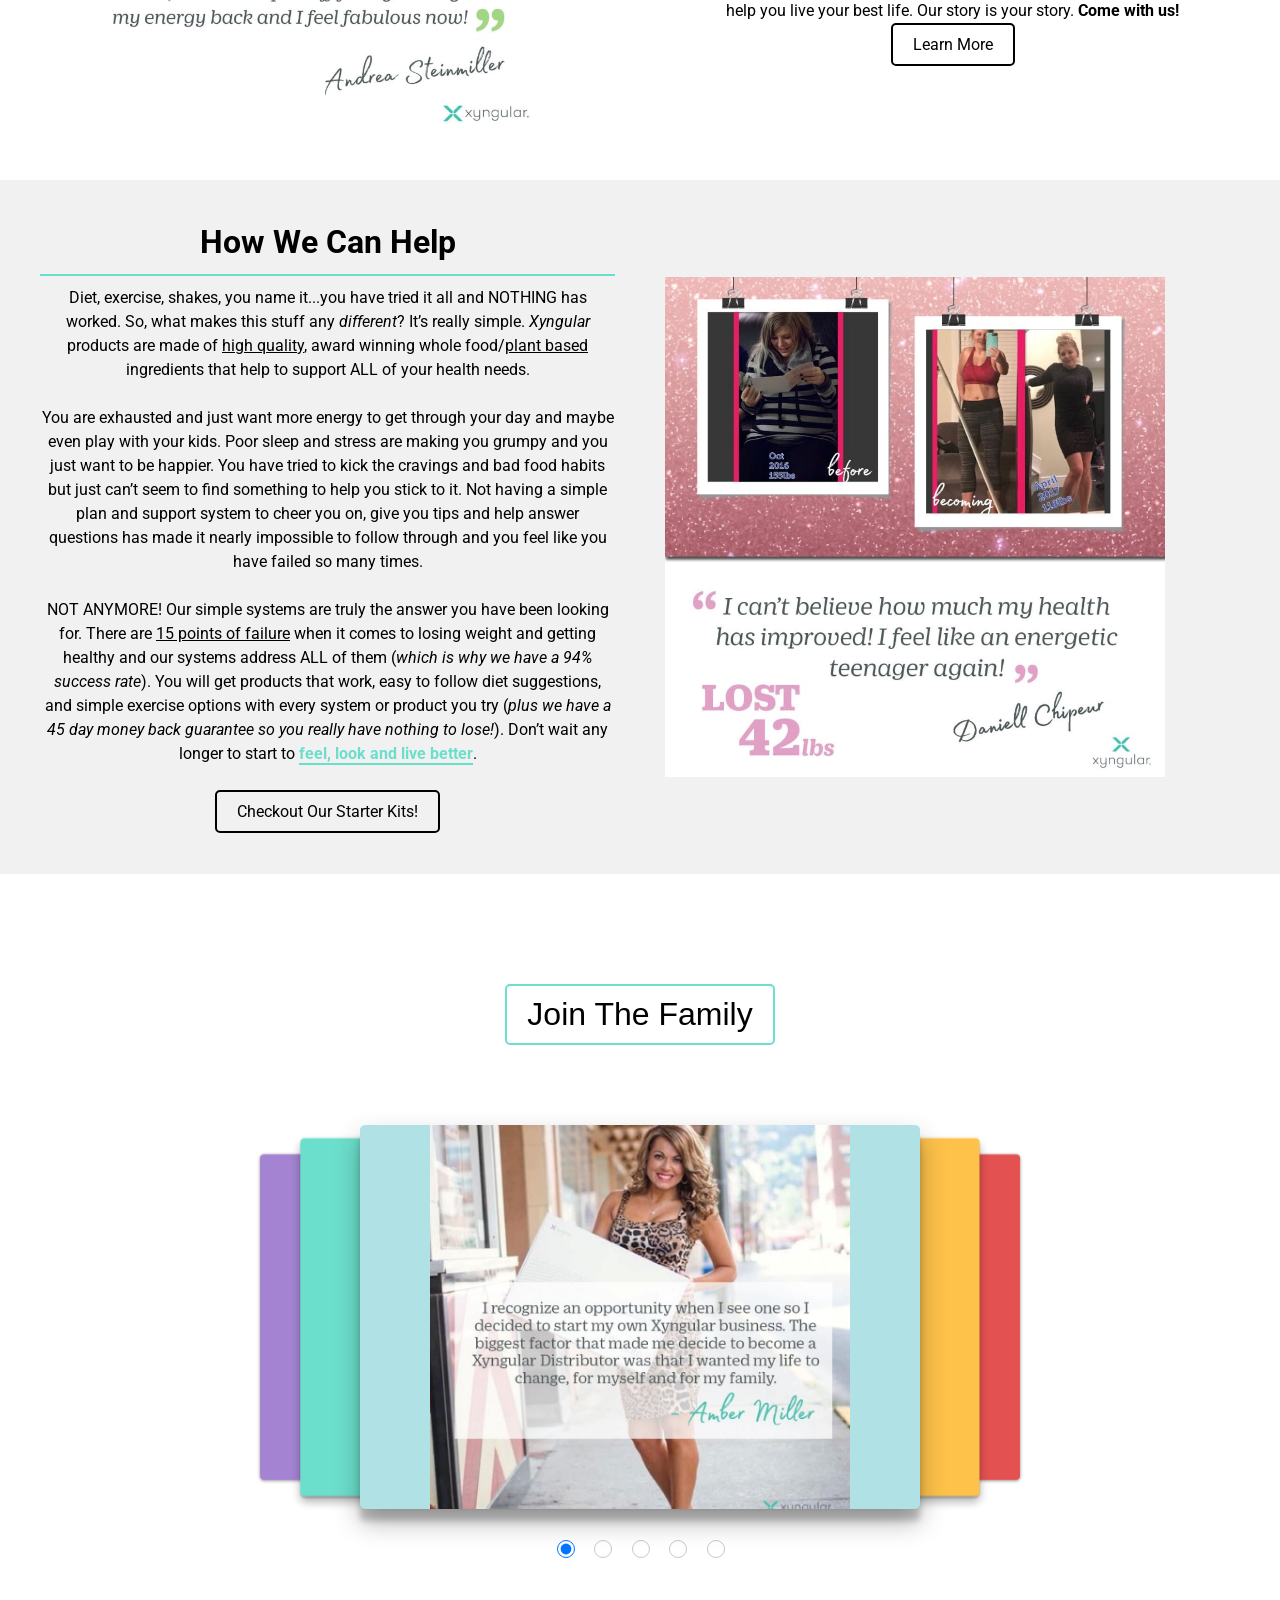
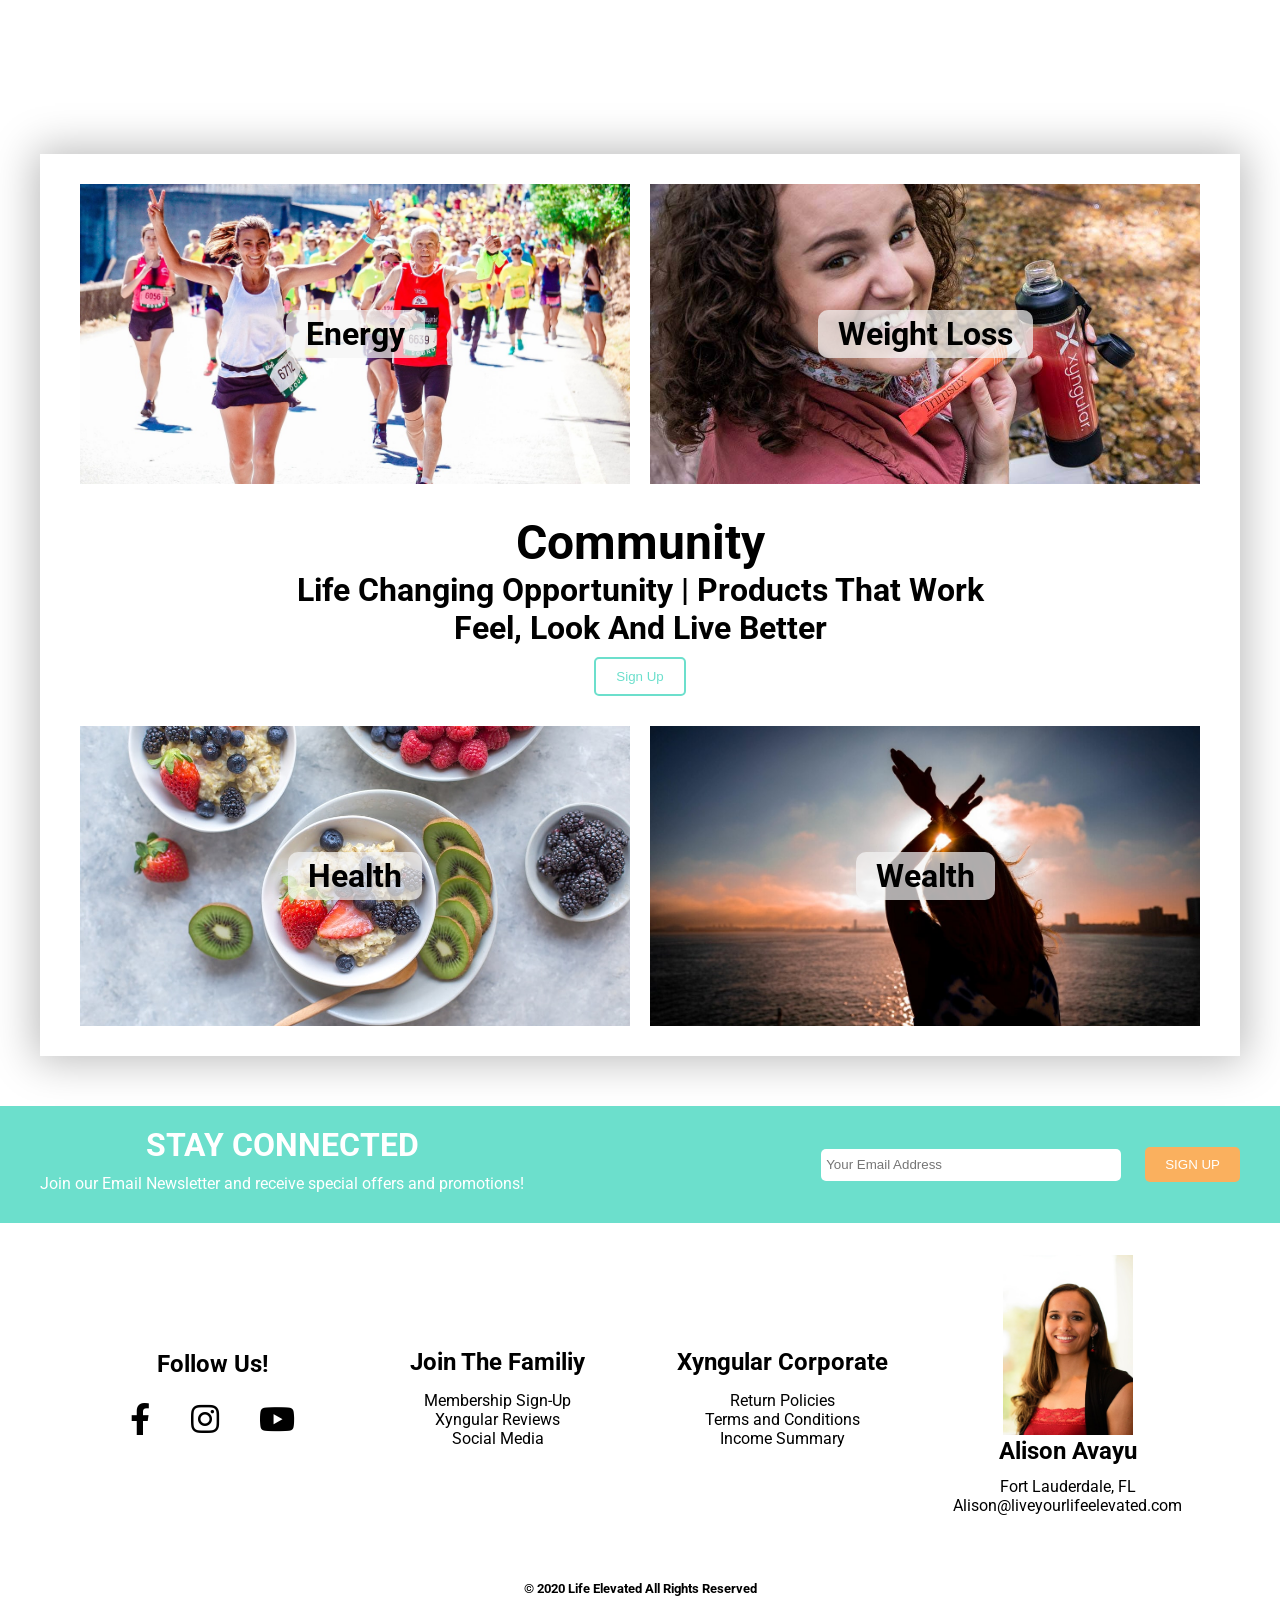
==== commit 9fc4bf1a: "Add files via upload" ====
--- a/index.html
+++ b/index.html
@@ -72,7 +72,7 @@
     <div class="testimonials-text">
       <h2 class="md">Who We Are</h2>
       <p>
-        Founded by a group of passionate individuals dedicated to <strong>changing lives</strong> for the better, <em>Xyngular</em> has grown and flourished thanks to strong corporate leaders and dedicated Distributors over the last 10 years. Together, we are a family and we have worked to create something incredibly UNIQUE. The <em>Xyngular</em> Way can truly change your health, wealth, and life. You will not find a more caring and committed group of people to help you live your best life. Our story is your story. <strong>Come with us!</strong> 
+        This team and this company are full of people who have a <strong>heart</strong> and <strong>passion</strong> for helping others. Xyngular came into my life right after I had had a baby and <u>I was lost.</u> I didn’t recognize myself, physically, emotionally, mentally and I was EXHAUSTED. My one little “yes” to a starter kit turned into so much more. I got my energy back. I got my body back. I got my health back. I found a way to keep my family and me healthy for the long haul. The best part though has truly been that I gained a whole 2nd family full of people who <em>love, support and encourage everyone around them.</em> Together, we are a <u>family</u> and we have worked to create something incredibly UNIQUE. The <em>Xyngular</em> Way can truly change your health, wealth, and life. You will not find a more caring and committed group of people to help you live your best life. Our story is your story. <strong>Come with us!</strong>
       </p>
       <a href="./cards/weight-loss.html" class="btn btn-outline">Learn More</a>
     </div>
@@ -146,7 +146,7 @@
       <h2 class="lg">Community</h2>
       <h2 class="md">Life Changing Opportunity | Products That Work</h2>
       <h2 class="md">Feel, Look And Live Better</h2>
-      <button class="btn btn-outline">Sign Up</button>
+      <a href="./forms/order-form.html"><button class="btn btn-outline">Sign Up</button></a>
     </div>
     <div class="grid">
       <div class="grid-item card3" data-aos="fade-right"><a href="./cards/health.html">
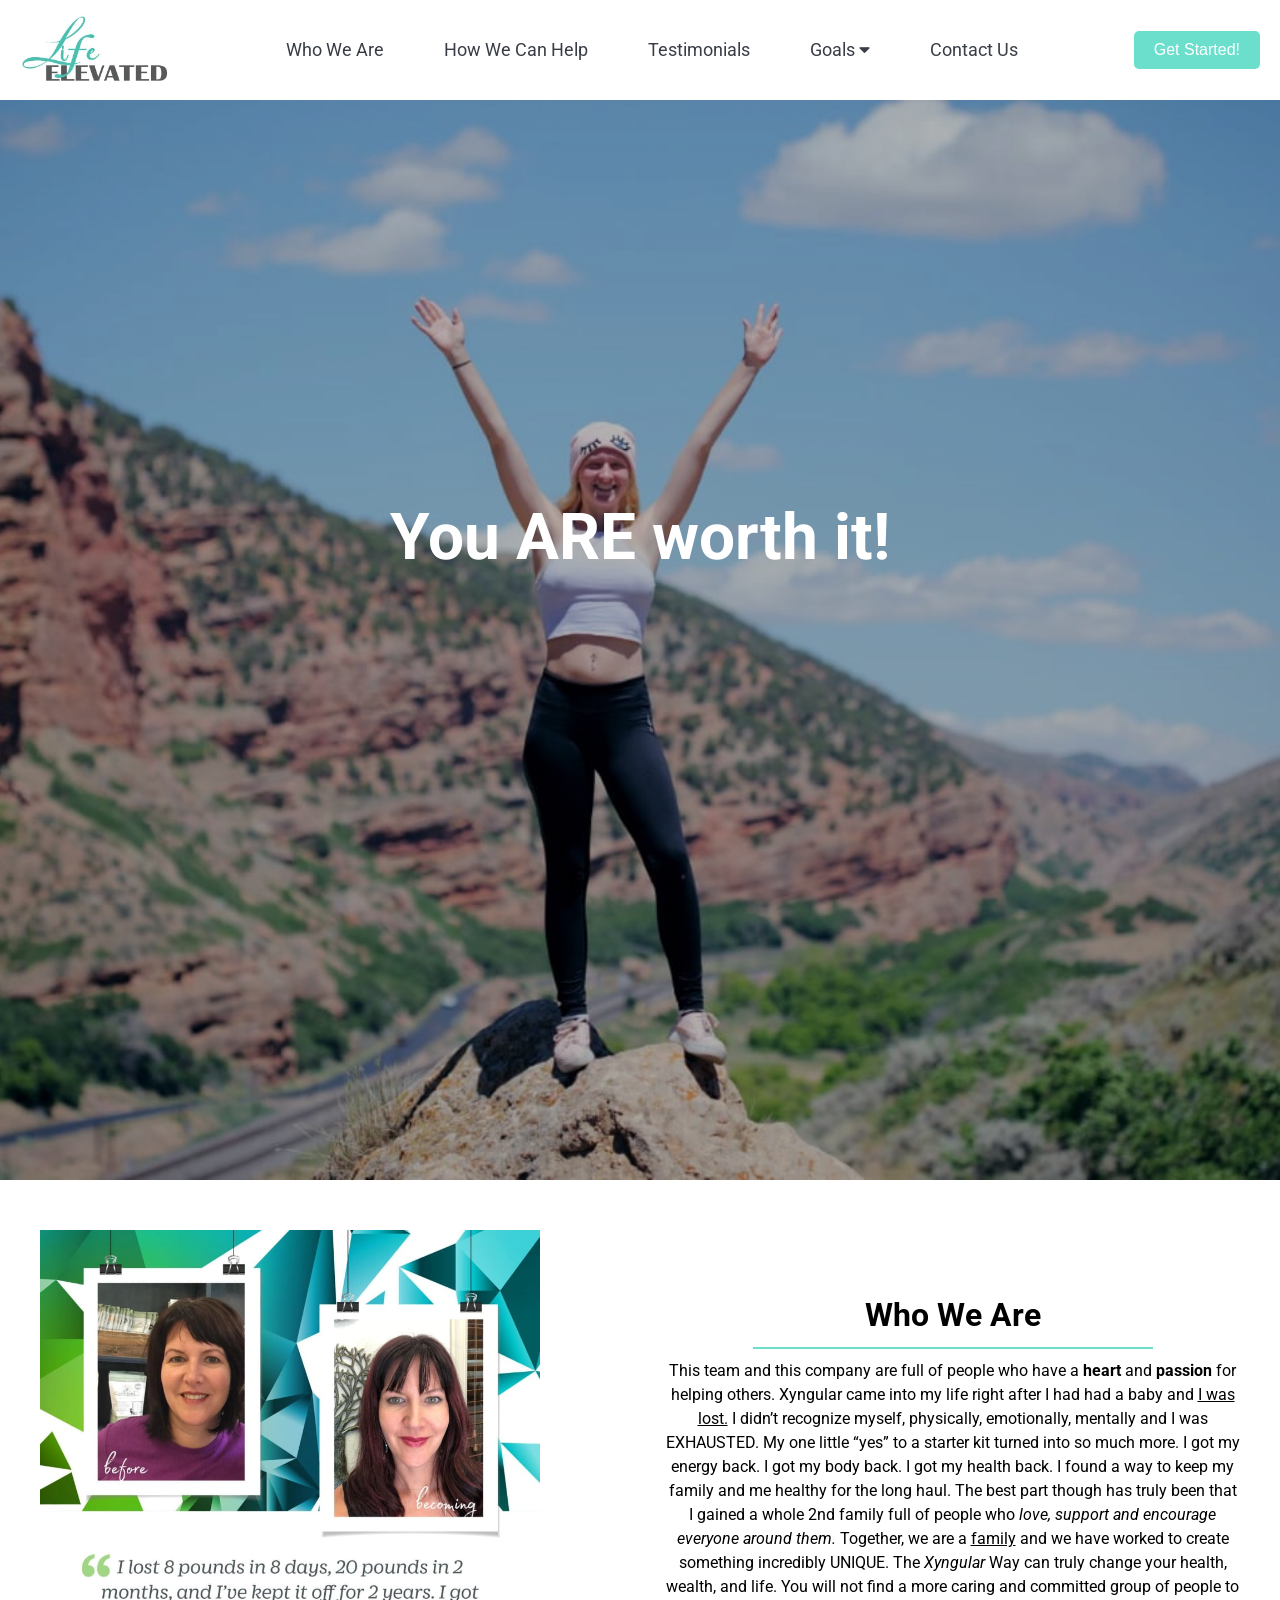
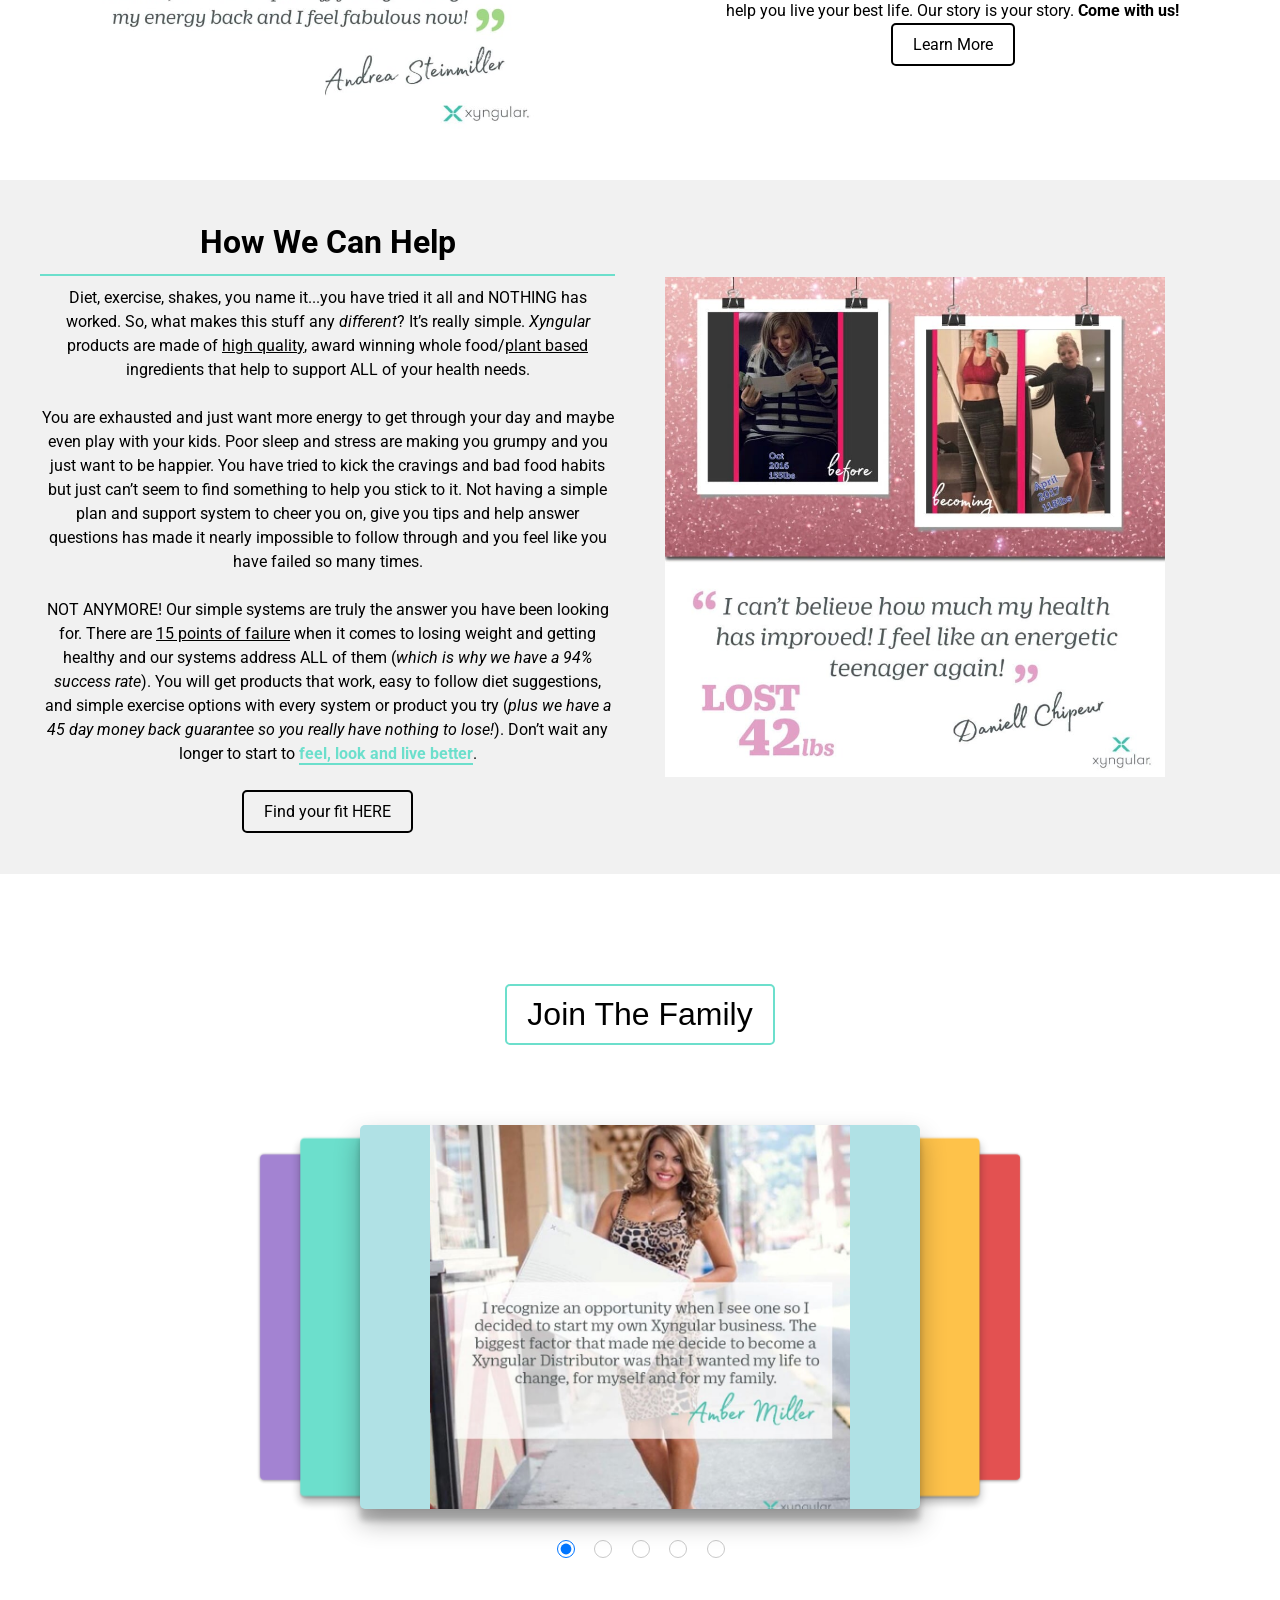
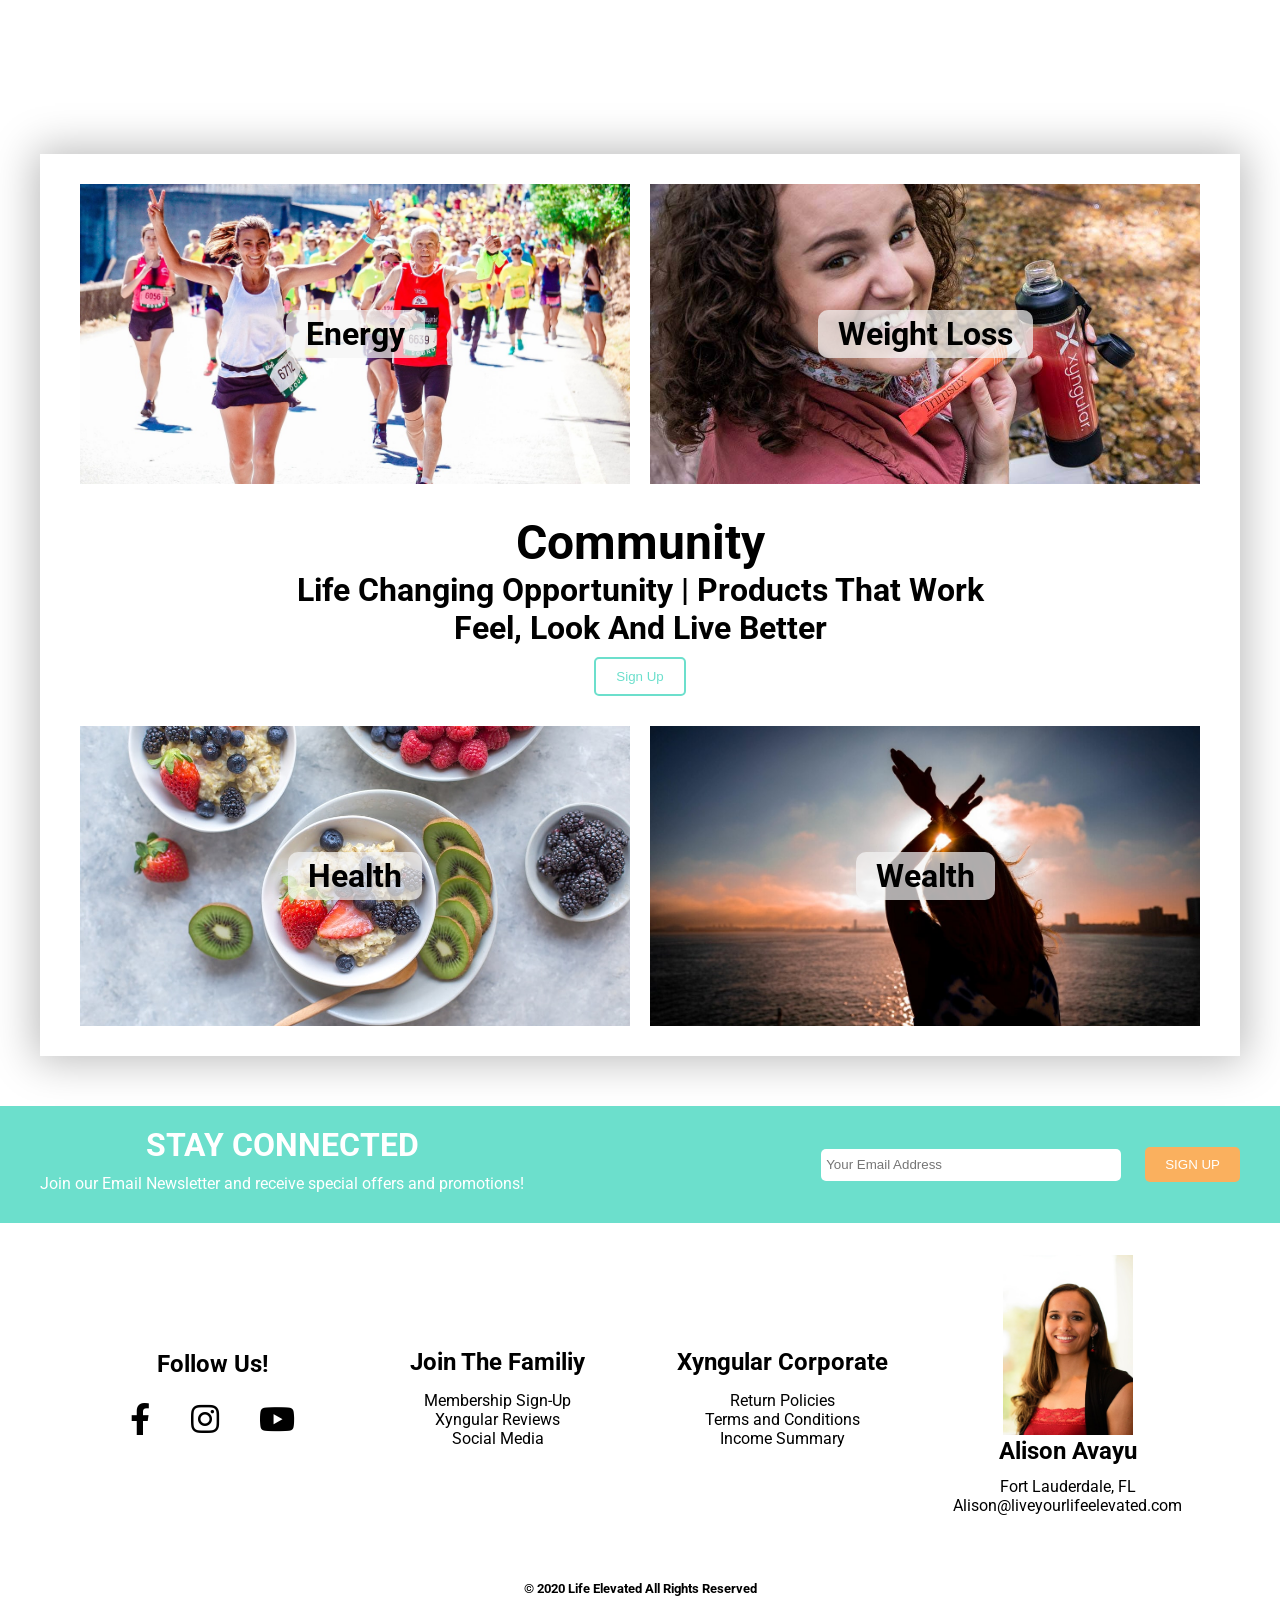
==== commit 176cf3c2: "Add files via upload" ====
--- a/index.html
+++ b/index.html
@@ -4,6 +4,7 @@
 <head>
   <meta charset="UTF-8">
   <meta name="viewport" content="width=device-width, initial-scale=1.0">
+  <meta name="p:domain_verify" content="20481bf9674d65b74ecc6f3008d2ea5f"/>
   <!-- Stylesheets -->
   <link rel="stylesheet" href="css/utilities.css">
   <link rel="stylesheet" href="css/style.css">
@@ -93,7 +94,7 @@
         <br>
         <br>
       </p>
-      <a href="./kits/products.html" class="btn btn-outline">Checkout Our Starter Kits!</a>
+      <a href="www.myxyngular.com/liveyourlifeelevated" class="btn btn-outline">Find your fit HERE</a>
     </div>
     <div class="slider-container">
       <div class="slider">
